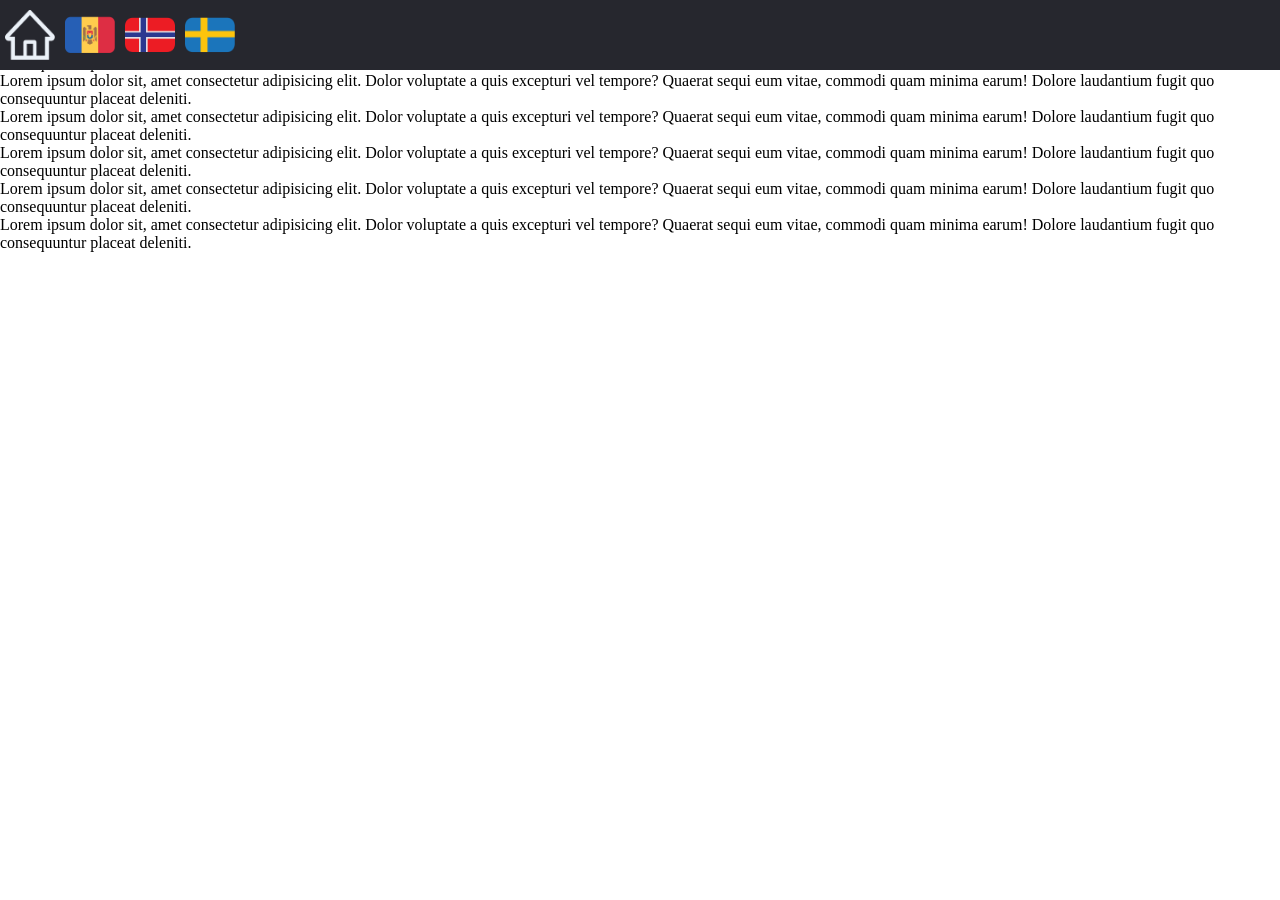
==== lab2/lab2.html @ 823cd088 "add header" ====
<!DOCTYPE html>
<html>
    <head>
        <link rel="stylesheet" href="lab2.css">
        <title>Around the world</title>
    </head>

    <body>
        <header>
            <img src="image/home.png">
            <img src="image/moldova.png">
            <img src="image/norway.png">
            <img src="image/sweden.png">
        </header>

        <p>Lorem ipsum dolor sit, amet consectetur adipisicing elit. Dolor voluptate a quis excepturi vel tempore? Quaerat sequi eum vitae, commodi quam minima earum! Dolore laudantium fugit quo consequuntur placeat deleniti.</p>
        <p>Lorem ipsum dolor sit, amet consectetur adipisicing elit. Dolor voluptate a quis excepturi vel tempore? Quaerat sequi eum vitae, commodi quam minima earum! Dolore laudantium fugit quo consequuntur placeat deleniti.</p>
        <p>Lorem ipsum dolor sit, amet consectetur adipisicing elit. Dolor voluptate a quis excepturi vel tempore? Quaerat sequi eum vitae, commodi quam minima earum! Dolore laudantium fugit quo consequuntur placeat deleniti.</p>
        <p>Lorem ipsum dolor sit, amet consectetur adipisicing elit. Dolor voluptate a quis excepturi vel tempore? Quaerat sequi eum vitae, commodi quam minima earum! Dolore laudantium fugit quo consequuntur placeat deleniti.</p>
        <p>Lorem ipsum dolor sit, amet consectetur adipisicing elit. Dolor voluptate a quis excepturi vel tempore? Quaerat sequi eum vitae, commodi quam minima earum! Dolore laudantium fugit quo consequuntur placeat deleniti.</p>
        <p>Lorem ipsum dolor sit, amet consectetur adipisicing elit. Dolor voluptate a quis excepturi vel tempore? Quaerat sequi eum vitae, commodi quam minima earum! Dolore laudantium fugit quo consequuntur placeat deleniti.</p>
        <p>Lorem ipsum dolor sit, amet consectetur adipisicing elit. Dolor voluptate a quis excepturi vel tempore? Quaerat sequi eum vitae, commodi quam minima earum! Dolore laudantium fugit quo consequuntur placeat deleniti.</p>
        
    </body>
</html>
---- lab2/lab2.css ----
body{
    margin: 0;
    padding: 0;
}

header{
    position: absolute;
    background-color: #26272E;

    display: flex;
    justify-content: flex-start;
    align-items: center;
    gap: 10px;

    height: 60px;
    width: 100%;
    padding: 5px;
}

header img{
    width: 50px;
    height: 50px;
    transition: transform 1 ease;
}

header img:hover{
    cursor: pointer;
    transform: scale(1.2);
    margin: 5px
}


p{
    margin: 0;
}
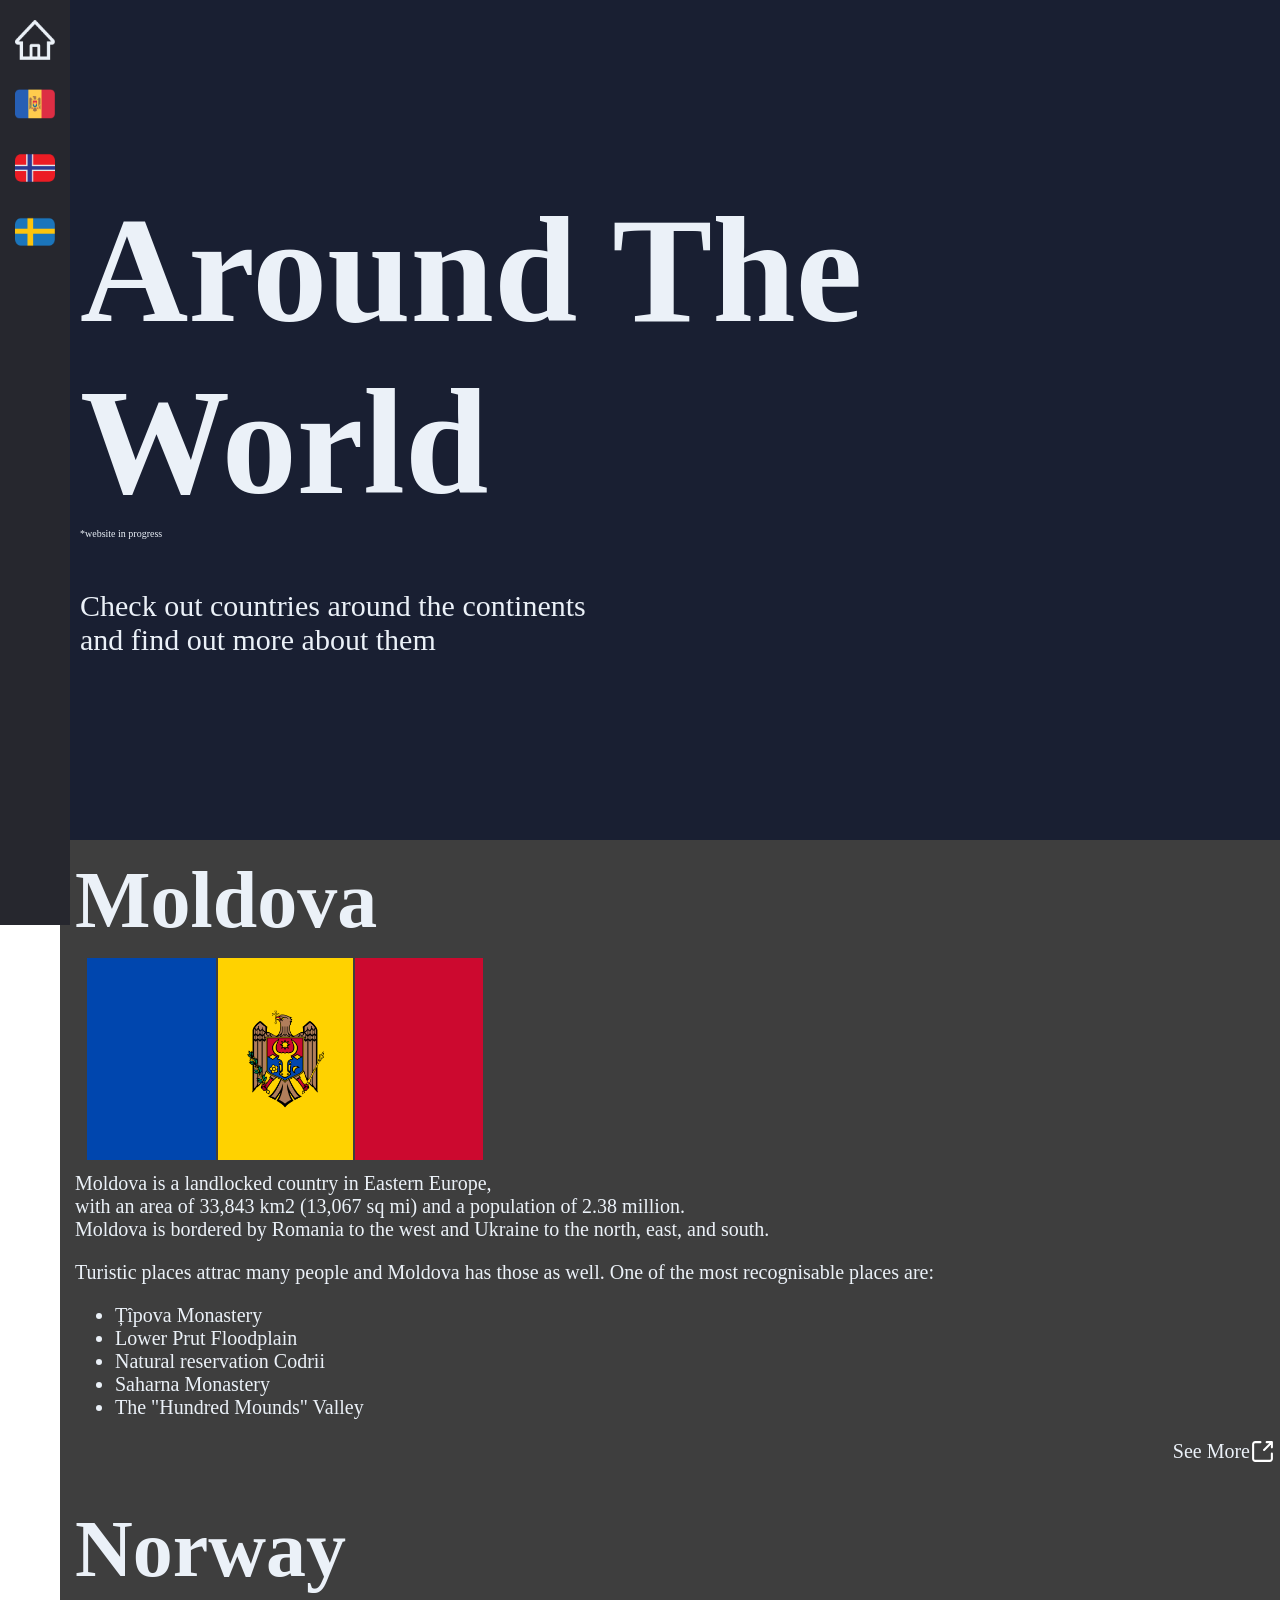
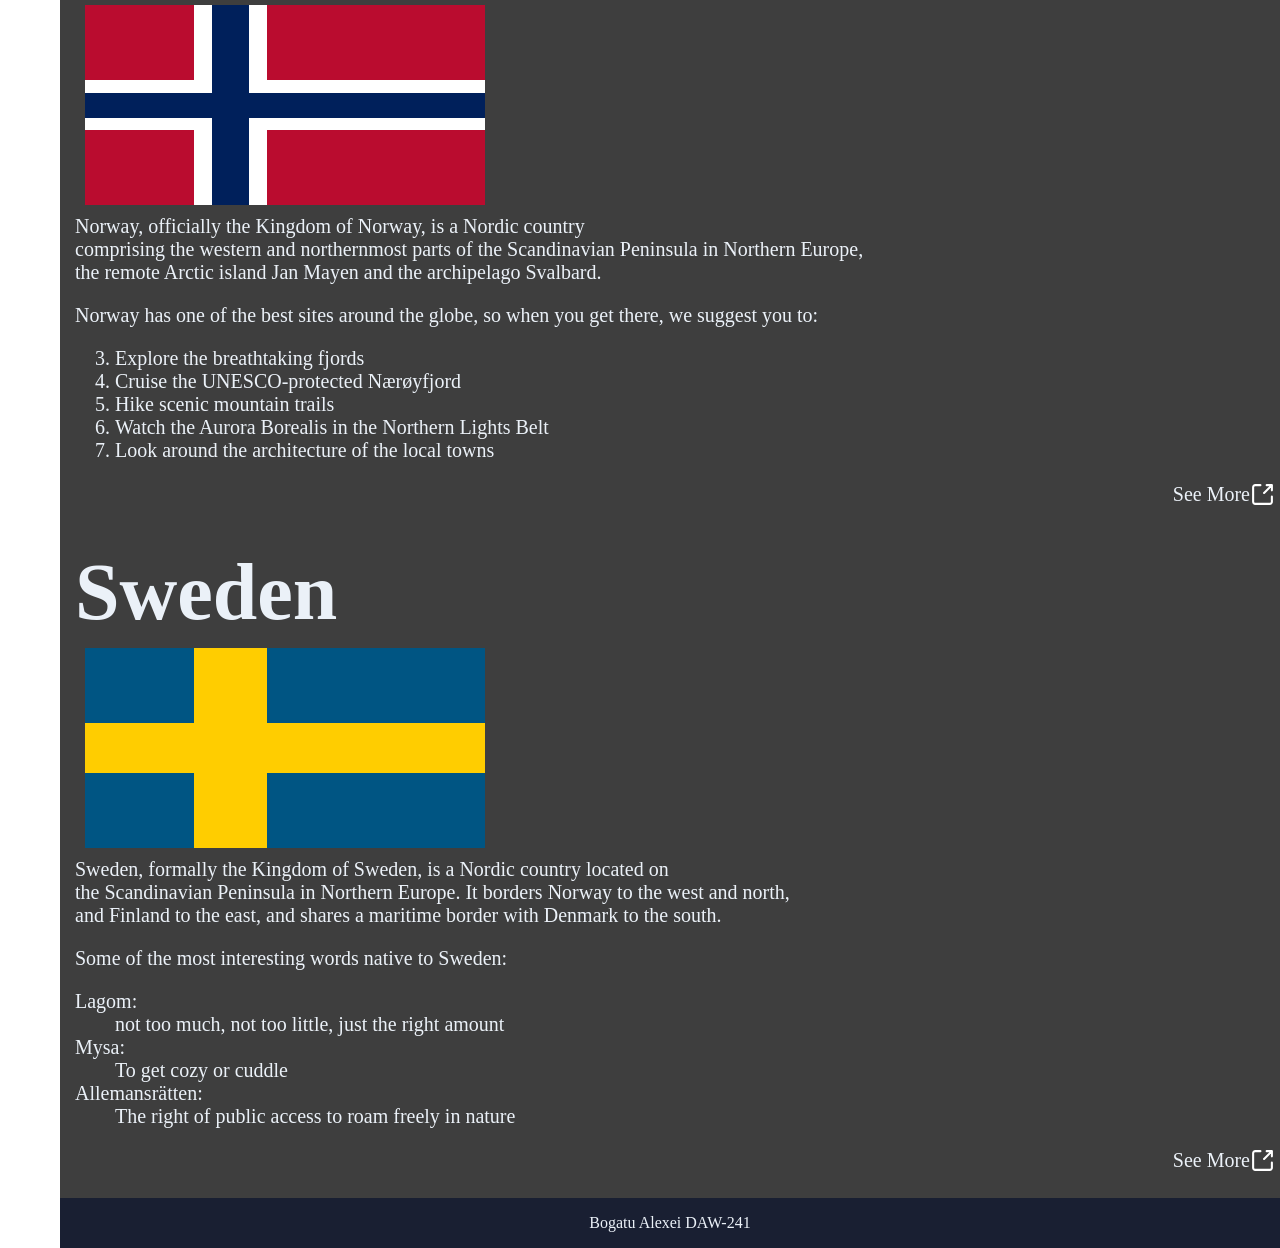
==== commit 1cb86b63: "finish website, some issues apeared during testing" ====
--- a/lab2/lab2.html
+++ b/lab2/lab2.html
@@ -7,19 +7,171 @@
 
     <body>
         <header>
-            <img src="image/home.png">
-            <img src="image/moldova.png">
-            <img src="image/norway.png">
-            <img src="image/sweden.png">
+            <a href="#hero-section"><img src="image/home.png"></a>
+            <a href="#moldova"><img src="image/moldova.png"></a>
+            <a href="#norway"><img src="image/norway.png"></a>
+            <a href="#sweden"><img src="image/sweden.png"></a>
         </header>
+        
+        <div id="hero-section">
+            <h1 class="text" id="title">Around The World</h1>
+            <p class="text" id="alert">*website in progress</p>
+            <p class="text" id="hero-text">Check out countries around the continents <br> and find out more about them</p>
+        </div>
 
-        <p>Lorem ipsum dolor sit, amet consectetur adipisicing elit. Dolor voluptate a quis excepturi vel tempore? Quaerat sequi eum vitae, commodi quam minima earum! Dolore laudantium fugit quo consequuntur placeat deleniti.</p>
-        <p>Lorem ipsum dolor sit, amet consectetur adipisicing elit. Dolor voluptate a quis excepturi vel tempore? Quaerat sequi eum vitae, commodi quam minima earum! Dolore laudantium fugit quo consequuntur placeat deleniti.</p>
-        <p>Lorem ipsum dolor sit, amet consectetur adipisicing elit. Dolor voluptate a quis excepturi vel tempore? Quaerat sequi eum vitae, commodi quam minima earum! Dolore laudantium fugit quo consequuntur placeat deleniti.</p>
-        <p>Lorem ipsum dolor sit, amet consectetur adipisicing elit. Dolor voluptate a quis excepturi vel tempore? Quaerat sequi eum vitae, commodi quam minima earum! Dolore laudantium fugit quo consequuntur placeat deleniti.</p>
-        <p>Lorem ipsum dolor sit, amet consectetur adipisicing elit. Dolor voluptate a quis excepturi vel tempore? Quaerat sequi eum vitae, commodi quam minima earum! Dolore laudantium fugit quo consequuntur placeat deleniti.</p>
-        <p>Lorem ipsum dolor sit, amet consectetur adipisicing elit. Dolor voluptate a quis excepturi vel tempore? Quaerat sequi eum vitae, commodi quam minima earum! Dolore laudantium fugit quo consequuntur placeat deleniti.</p>
-        <p>Lorem ipsum dolor sit, amet consectetur adipisicing elit. Dolor voluptate a quis excepturi vel tempore? Quaerat sequi eum vitae, commodi quam minima earum! Dolore laudantium fugit quo consequuntur placeat deleniti.</p>
-        
+        <div class="country" id="moldova">
+
+            <h2 class="country-name text">Moldova</h2>
+
+            <table id="moldova-table">
+                <tr>
+                    <td rowspan="3" id="md1"></td>
+                    <td rowspan="3" id="md2"><img src="image/stema.png"></td>
+                    <td rowspan="3" id="md3"></td>
+                </tr>
+            </table>
+
+            <p class="description text">
+                Moldova is a landlocked country in Eastern Europe, <br> 
+                with an area of 33,843 km2 (13,067 sq mi) and a population of 2.38 million. <br> 
+                Moldova is bordered by Romania to the west and Ukraine to the north, east, and south.
+            </p>
+
+            <div class="list text">
+                <p>Turistic places attrac many people and Moldova has those as well. One of the most recognisable places are:</p>
+                <ul>
+                    <li>Țîpova Monastery</li>
+                    <li>Lower Prut Floodplain</li>
+                    <li>Natural reservation Codrii</li>
+                    <li>Saharna Monastery</li>
+                    <li>The "Hundred Mounds" Valley</li>
+                </ul>
+            </div>
+
+            <a class="seeMore" href="https://moldova.md/">
+                <p class="text">See More</p>
+                <svg width="24" height="24" viewBox="0 0 24 24" fill="none" xmlns="http://www.w3.org/2000/svg">
+                    <path d="M13.5 10.5L21 3M21 8V3H16M21 14V19C21 19.5304 20.7893 20.0391 20.4142 20.4142C20.0391 20.7893 19.5304 21 19 21H5C4.46957 21 3.96086 20.7893 3.58579 20.4142C3.21071 20.0391 3 19.5304 3 19V5C3 4.46957 3.21071 3.96086 3.58579 3.58579C3.96086 3.21071 4.46957 3 5 3H10" stroke="white" stroke-width="2" stroke-linecap="round" stroke-linejoin="round"/>
+                    </svg>
+            </a>
+
+        </div>
+
+        <div class="country" id="norway">
+
+            <h2 class="country-name text">Norway</h2>
+
+            <table id="norway-table">
+                <tr>
+                    <td class="norway-red left"></td>
+                    <td class="norway-white"></td>
+                    <td class="norway-blue"></td>
+                    <td class="norway-white"></td>
+                    <td class="norway-red right"></td>
+                </tr>
+                <tr>
+                    <td class="norway-white"></td>
+                    <td class="norway-white"></td>
+                    <td class="norway-blue"></td>
+                    <td class="norway-white"></td>
+                    <td class="norway-white"></td>
+                </tr>
+                <tr>
+                    <td class="norway-blue"></td>
+                    <td class="norway-blue"></td>
+                    <td class="norway-blue"></td>
+                    <td class="norway-blue"></td>
+                    <td class="norway-blue"></td>
+                </tr>
+                <tr>
+                    <td class="norway-white"></td>
+                    <td class="norway-white"></td>
+                    <td class="norway-blue"></td>
+                    <td class="norway-white"></td>
+                    <td class="norway-white"></td>
+                </tr>
+                <tr>
+                    <td class="norway-red left"></td>
+                    <td class="norway-white"></td>
+                    <td class="norway-blue"></td>
+                    <td class="norway-white"></td>
+                    <td class="norway-red right"></td>
+                </tr>
+            </table>
+
+            <p class="description text">Norway, officially the Kingdom of Norway, is a Nordic country <br> 
+                 comprising the western and northernmost parts of the Scandinavian Peninsula in Northern Europe, <br> 
+                 the remote Arctic island Jan Mayen and the archipelago Svalbard.</p>
+            <div class="list text">
+                <p>Norway has one of the best sites around the globe, so when you get there, we suggest you to:</p>
+                <ol start="3">
+                    <li>Explore the breathtaking fjords</li>
+                    <li>Cruise the UNESCO-protected Nærøyfjord</li>
+                    <li>Hike scenic mountain trails</li>
+                    <li>Watch the Aurora Borealis in the Northern Lights Belt</li>
+                    <li>Look around the architecture of the local towns</li>
+                </ul>
+            </div>
+
+            <a class="seeMore" href="https://www.visitnorway.com/">
+                <p class="text">See More</p>
+                <svg width="24" height="24" viewBox="0 0 24 24" fill="none" xmlns="http://www.w3.org/2000/svg">
+                    <path d="M13.5 10.5L21 3M21 8V3H16M21 14V19C21 19.5304 20.7893 20.0391 20.4142 20.4142C20.0391 20.7893 19.5304 21 19 21H5C4.46957 21 3.96086 20.7893 3.58579 20.4142C3.21071 20.0391 3 19.5304 3 19V5C3 4.46957 3.21071 3.96086 3.58579 3.58579C3.96086 3.21071 4.46957 3 5 3H10" stroke="white" stroke-width="2" stroke-linecap="round" stroke-linejoin="round"/>
+                    </svg>
+            </a>
+        </div>
+
+        <div class="country" id="sweden">
+
+            <h2 class="country-name text">Sweden</h2>
+
+            <table id="sweden-table">
+                <tr>
+                    <td class="sweden-blue left"></td>
+                    <td class="sweden-yellow"></td>
+                    <td class="sweden-blue right"></td>
+                </tr>
+                <tr>
+                    <td class="sweden-yellow"></td>
+                    <td class="sweden-yellow"></td>
+                    <td class="sweden-yellow"></td>
+                </tr>
+                <tr>
+                    <td class="sweden-blue left"></td>
+                    <td class="sweden-yellow"></td>
+                    <td class="sweden-blue right"></td>
+                </tr>
+            </table>
+
+            <p class="description text">
+                Sweden, formally the Kingdom of Sweden, is a Nordic country located on <br> 
+                the Scandinavian Peninsula in Northern Europe. It borders Norway to the west and north, <br> 
+                and Finland to the east, and shares a maritime border with Denmark to the south.
+            </p>
+
+            <div class="list text">
+                <p>Some of the most interesting words native to Sweden:</p>
+                <dl>
+                    <dt>Lagom:</dt>
+                    <dd>not too much, not too little, just the right amount</dd>
+                    <dt>Mysa:</dt>
+                    <dd>To get cozy or cuddle</dd>
+                    <dt>Allemansrätten:</dt>
+                    <dd>The right of public access to roam freely in nature</dd>
+                </dl>
+            </div>
+
+            <a class="seeMore" href="https://sweden.se/">
+                <p class="text">See More</p>
+                <svg width="24" height="24" viewBox="0 0 24 24" fill="none" xmlns="http://www.w3.org/2000/svg">
+                    <path d="M13.5 10.5L21 3M21 8V3H16M21 14V19C21 19.5304 20.7893 20.0391 20.4142 20.4142C20.0391 20.7893 19.5304 21 19 21H5C4.46957 21 3.96086 20.7893 3.58579 20.4142C3.21071 20.0391 3 19.5304 3 19V5C3 4.46957 3.21071 3.96086 3.58579 3.58579C3.96086 3.21071 4.46957 3 5 3H10" stroke="white" stroke-width="2" stroke-linecap="round" stroke-linejoin="round"/>
+                    </svg>
+            </a>
+        </div>
+
+        <footer>
+            <p class="text">Bogatu Alexei DAW-241</p>
+        </footer>    
+
     </body>
 </html>
--- a/lab2/lab2.css
+++ b/lab2/lab2.css
@@ -1,35 +1,228 @@
+:root{
+    --height: 800px;
+    --title-size: 150px;
+    --alert-size: 10px;
+    --hero-text-size: 30px;
+    --cTittle-size: 80px;
+    --desc-size: 20px;
+}
+
+.text{
+    color: #EBF1F8;
+    margin: 0;
+}
+
+html {
+  scroll-behavior: smooth;
+}
+
 body{
     margin: 0;
     padding: 0;
-}
+    padding-left: 60px;
+}
+
 
 header{
-    position: absolute;
+    position: fixed;
+    top: 0;
+    left: 0;
     background-color: #26272E;
 
     display: flex;
+    flex-direction: column;
     justify-content: flex-start;
     align-items: center;
-    gap: 10px;
-
-    height: 60px;
-    width: 100%;
+    gap: 20px;
+
+    height: 100vh;
+    width: 60px;
+    z-index: 100;
     padding: 5px;
+    padding-top: 20px;
 }
 
 header img{
-    width: 50px;
-    height: 50px;
-    transition: transform 1 ease;
+    width: 40px;
+    height: 40px;
+    transition: transform 0.2s ease;
 }
 
 header img:hover{
     cursor: pointer;
     transform: scale(1.2);
-    margin: 5px
-}
-
-
-p{
-    margin: 0;
+}
+
+#hero-section{
+    background-color: #191F32;
+
+    display: flex;
+    flex-direction: column;
+    justify-content: center;
+    align-items: flex-start;
+
+    height: var(--height);
+    width: 100%;
+
+    padding: 20px;
+}
+
+#title{
+    font-size: var(--title-size);
+}
+
+#alert{
+    font-size: var(--alert-size);
+}
+
+#hero-text{
+    margin-top: 50px; 
+    font-size: var(--hero-text-size);
+}
+
+.country{
+    display: grid;
+    grid-template-areas: 
+    "flag" "title"
+    "list" "description";
+
+    height: 100%;
+    width: 100%;
+    padding: 15px;
+    padding-bottom: 25px;
+
+    background-color: #3e3e3e;
+}
+
+.country-name{
+    grid-area: "title";
+    font-size: var(--cTittle-size);
+}
+
+.description{
+    grid-area: "description";
+    font-size: var(--desc-size);
+}
+
+#moldova-table{
+    width: 400px;
+    height: 200px;
+    margin: 10px;
+}
+
+#moldova-table td{
+    width: 133px;
+    height: 200px;
+}
+
+.list{
+    grid-area: "list";
+    font-size: var(--desc-size);
+}
+
+#md1{
+    background-color: #0046ae;
+}
+
+#md2{
+    background-color: #ffd200;
+    display: flex;
+    justify-content: center;
+    align-items: center;
+}
+
+#md2 img{
+    width: 100px;
+    height: auto;
+}
+
+#md3{
+    background-color: #cc092f;
+}
+
+.seeMore{
+    display: flex;
+    justify-content: flex-end;
+    align-items: center;
+    margin-right: 20px;
+    text-decoration: none;
+
+    font-size: var(--desc-size);
+}
+
+.seeMore svg{
+    width: 25px;
+    height: auto;
+}
+
+.seeMore:hover *{
+    cursor: pointer;
+    color: #4444ff;
+    text-decoration: underline;
+}
+
+#norway-table {
+  border-collapse: collapse;
+  border-spacing: 0;
+  width: 400px;
+  height: 200px;
+  padding: 0;
+  margin: 10px;
+}
+
+#norway-table td {
+  padding: 0;
+  margin: 0;
+}
+
+.norway-red { background-color: #BA0C2F; }
+.norway-white { background-color: #FFFFFF; }
+.norway-blue { background-color: #00205B; }
+
+#norway-table tr td:nth-child(1) { width: 27.2727%; }
+#norway-table tr td:nth-child(2) { width: 4.5454%; }
+#norway-table tr td:nth-child(3) { width: 9.0909%; }
+#norway-table tr td:nth-child(4) { width: 4.5454%; }
+#norway-table tr td:nth-child(5) { width: 54.5454%; }
+
+#norway-table tr:nth-child(1) { height: 37.5%; }
+#norway-table tr:nth-child(2) { height: 6.25%; }
+#norway-table tr:nth-child(3) { height: 12.5%; }
+#norway-table tr:nth-child(4) { height: 6.25%; }
+#norway-table tr:nth-child(5) { height: 37.5%; }
+
+#sweden-table {
+  border-collapse: collapse;
+  border-spacing: 0;
+  width: 400px;
+  height: 200px;
+  padding: 0;
+  margin: 10px;
+}
+
+#sweden-table td {
+  padding: 0;
+  margin: 0;
+}
+
+.sweden-yellow { background-color: #FFCD00; }
+.sweden-blue { background-color: #005583; }
+
+#sweden-table tr td:nth-child(1) { width: 27.2727%; }
+#sweden-table tr td:nth-child(2) { width: 18.1819%; }
+#sweden-table tr td:nth-child(3) { width: 54.5454%; } 
+
+#sweden-table tr:nth-child(1) { height: 37.5%; }
+#sweden-table tr:nth-child(2) { height: 25%; }
+#sweden-table tr:nth-child(3) { height: 37.5%; }
+
+footer{
+    height: 50px;
+    width: 100%;
+
+    display: flex;
+    justify-content: center;
+    align-items: center;
+
+    background-color: #191F32;
 }
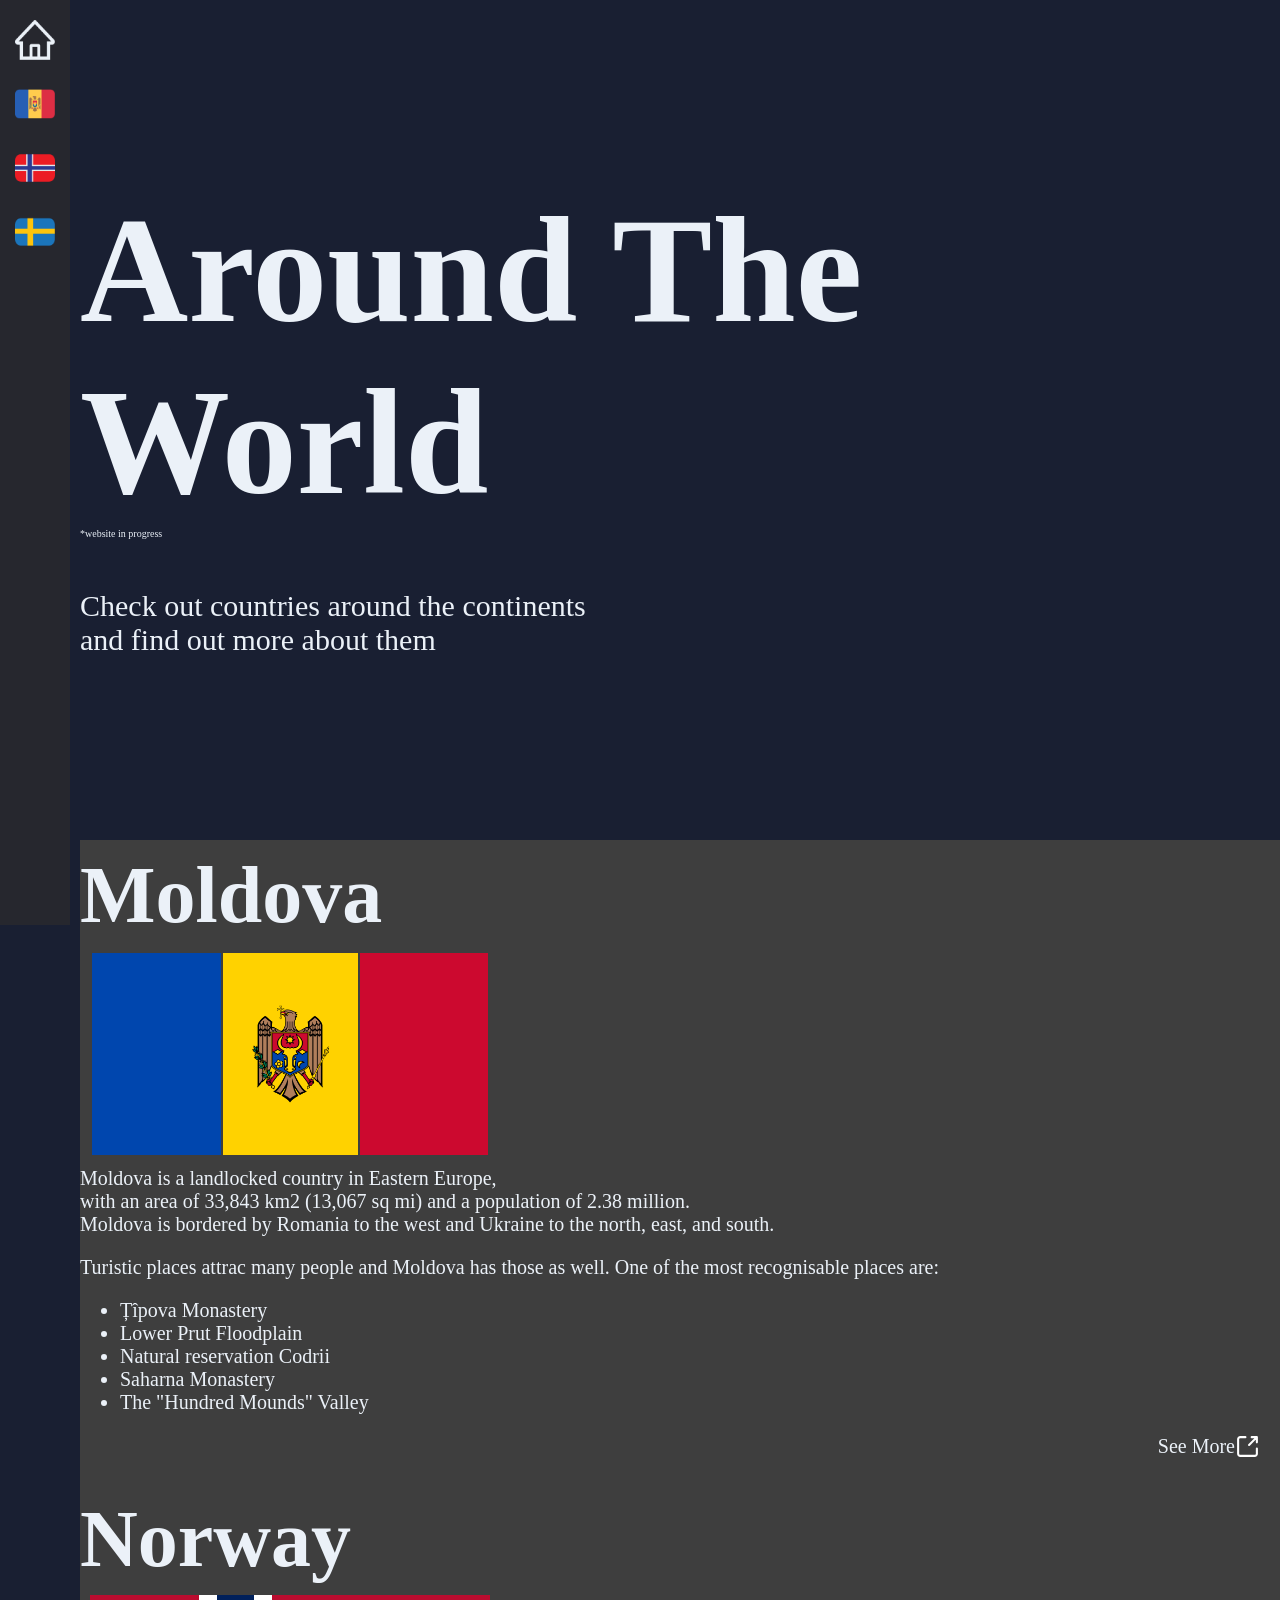
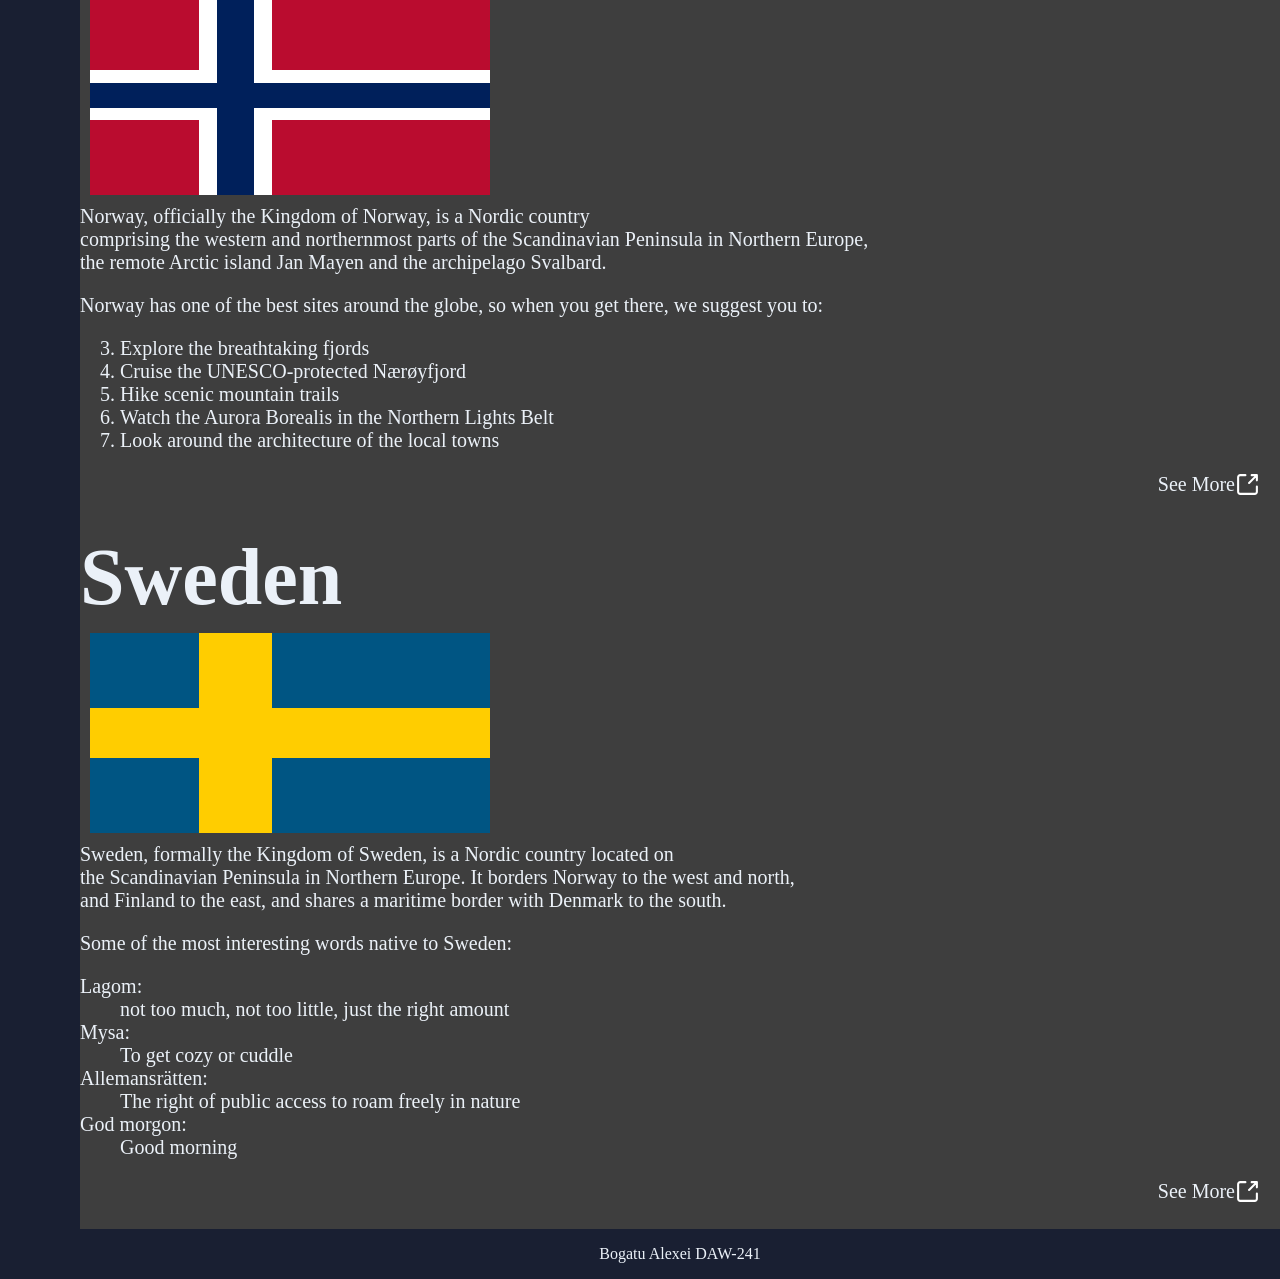
==== commit 9ea30857: "fix bugs related to the sidebar" ====
--- a/lab2/lab2.html
+++ b/lab2/lab2.html
@@ -158,6 +158,8 @@
                     <dd>To get cozy or cuddle</dd>
                     <dt>Allemansrätten:</dt>
                     <dd>The right of public access to roam freely in nature</dd>
+                    <dt>God morgon:</dt>
+                    <dd>Good morning</dd>
                 </dl>
             </div>
 
--- a/lab2/lab2.css
+++ b/lab2/lab2.css
@@ -12,14 +12,12 @@
     margin: 0;
 }
 
-html {
-  scroll-behavior: smooth;
-}
-
 body{
     margin: 0;
     padding: 0;
-    padding-left: 60px;
+    padding-left: 80px;
+
+    background-color: #191F32;
 }
 
 
@@ -64,7 +62,7 @@
     height: var(--height);
     width: 100%;
 
-    padding: 20px;
+    padding: 20px 0;
 }
 
 #title{
@@ -88,7 +86,7 @@
 
     height: 100%;
     width: 100%;
-    padding: 15px;
+    padding: 10px 0;
     padding-bottom: 25px;
 
     background-color: #3e3e3e;
